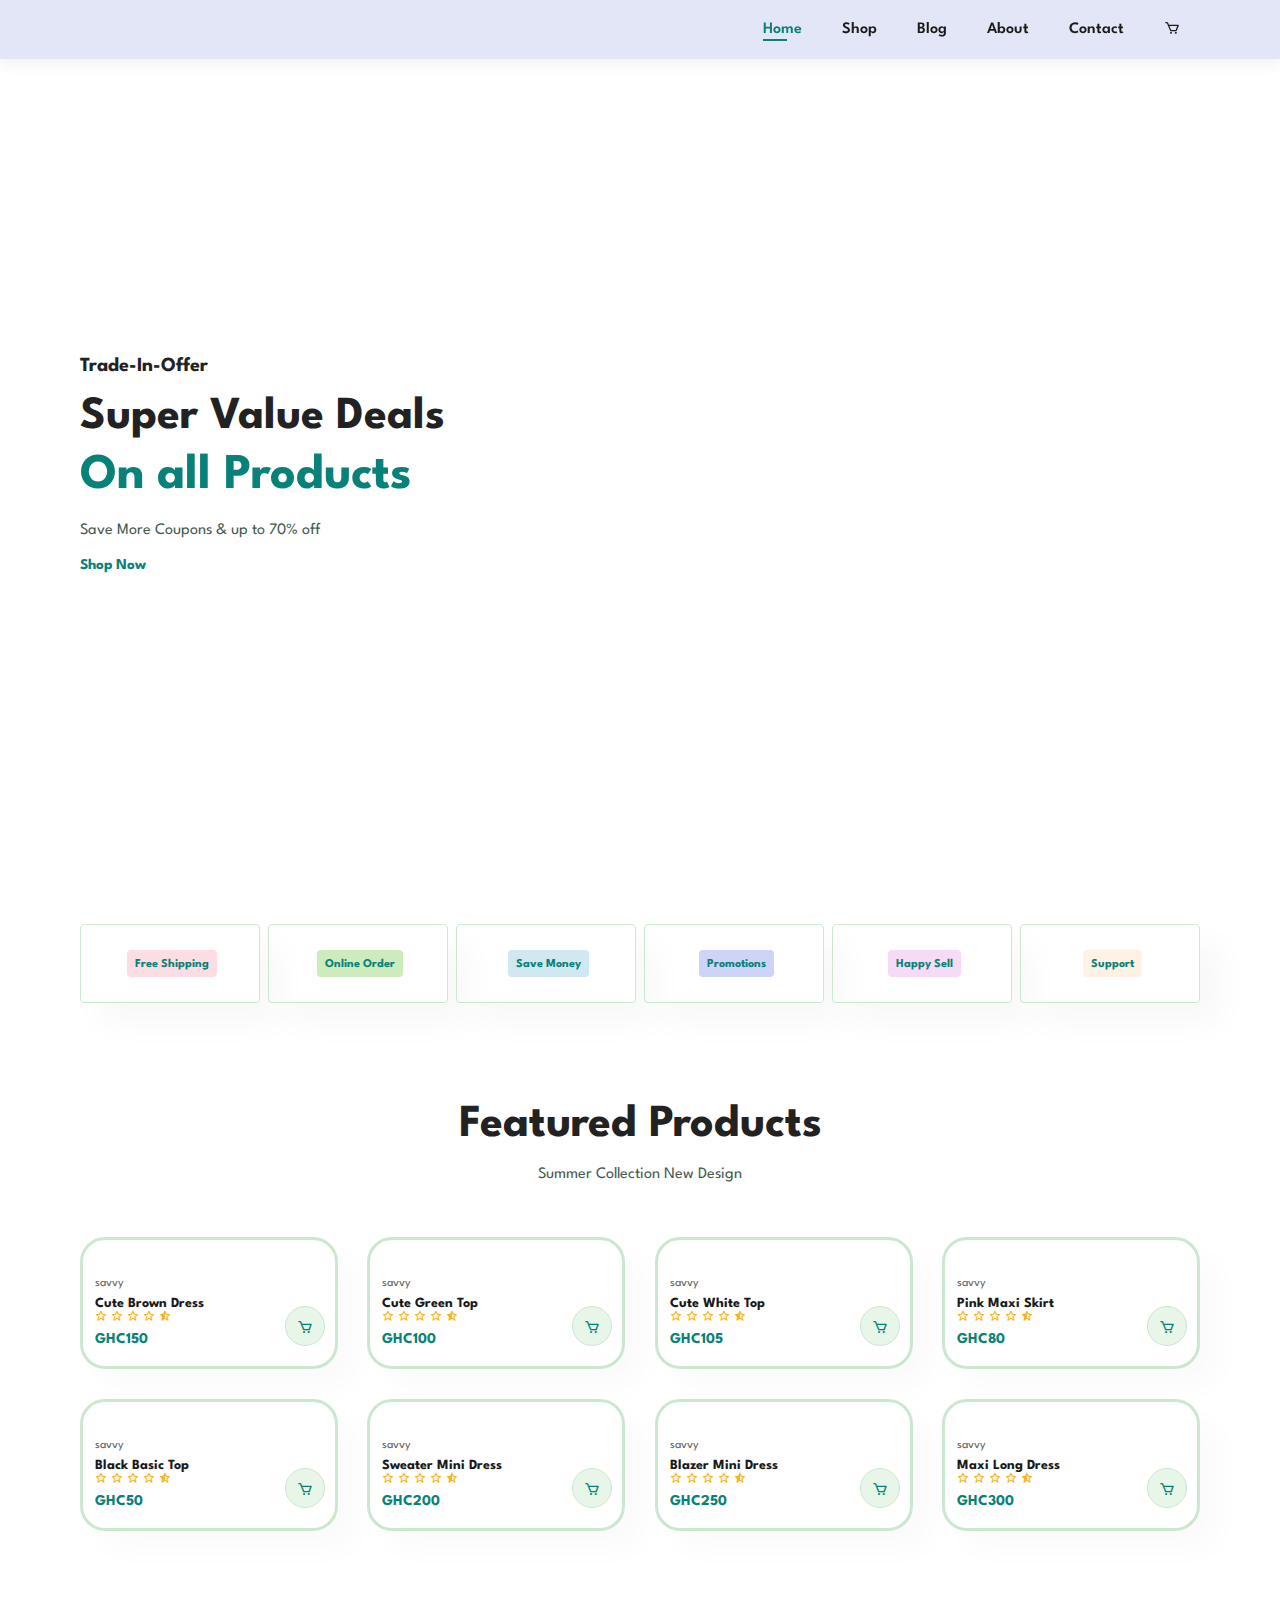
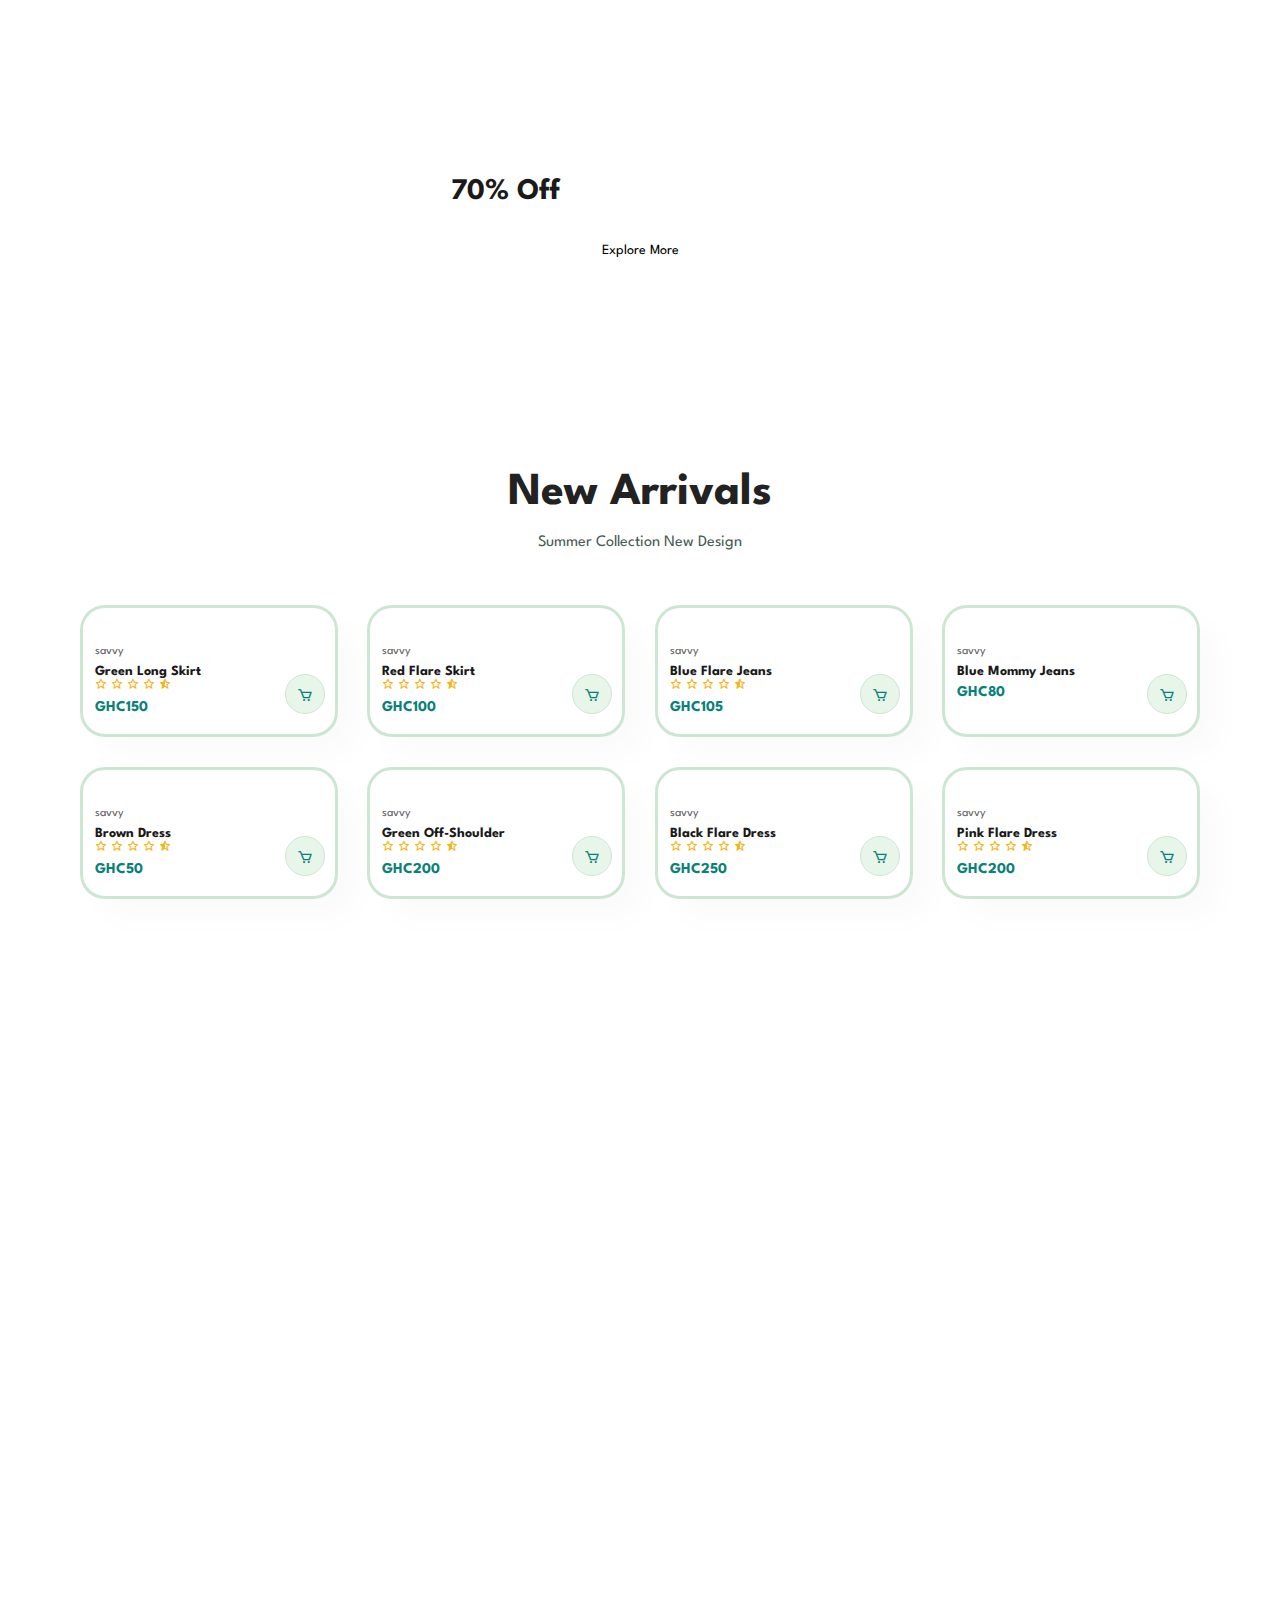
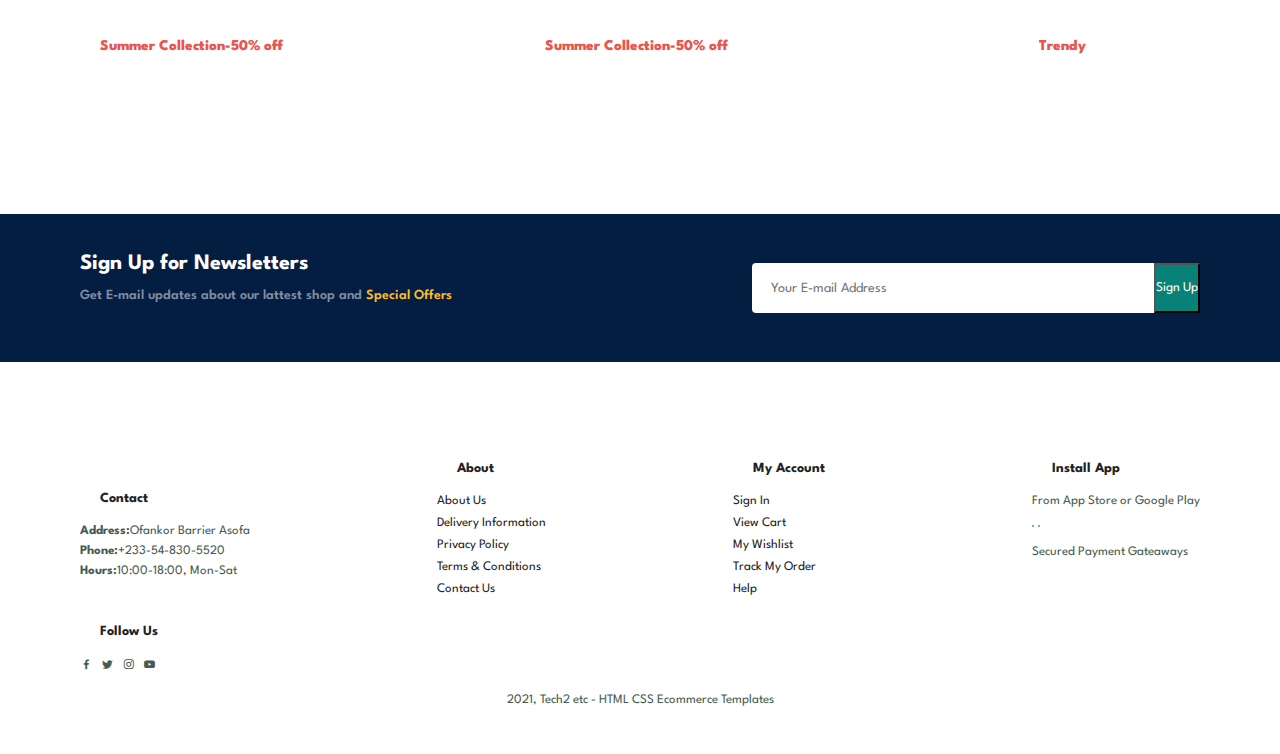
==== index.html @ 398e3341 "Add files via upload" ====
<!DOCTYPE html>
<html lang="en">
<head>
    <meta charset="UTF-8">
    <meta name="viewport" content="width=device-width, initial-scale=1.0">
    <title>Savvy Brand</title>
    <link rel="stylesheet" href="https://unpkg.com/boxicons@latest/css/boxicons.min.css">
    <link rel="stylesheet" href="style.css">
</head>

<body>

    <section id="header">
        <a href="#"><img src="img/logo/logo.png" class="logo" alt=""></a>

        <div>
            <ul id="navbar">
                <li><a class="active" href ="index.html">Home</a></li>
                <li><a href ="shop.html">Shop</a></li>
                <li><a href ="blog.html">Blog</a></li>
                <li><a href ="about.html">About</a></li>
                <li><a href ="contact.html">Contact</a></li>
                <li id="lg-bag"><a href ="cart.html"><i class="bx bx-cart"></i></a></li>
                <a href="#" id="close"><i class="bx bx-exit"></i></a>
            </ul>
        </div>
        <div id="mobile">
            <a href ="cart.html"><i class="bx bx-cart"></i></a>
            <i id="bar" class="bx bx-menu"></i>
        </div>
    </section>

    <section id="hero">
        <h4>Trade-In-Offer</h4>
        <h2>Super Value Deals</h2>
        <h1>On all Products</h1>
        <p>Save More Coupons & up to 70% off</p>
        <button>Shop Now</button>
    </section>

    <section id="feature" class="section-p1">
        <div class="fe-box">
            <img src="img/features/f1.png" alt="">
            <h6>Free Shipping</h6>
        </div>
        <div class="fe-box">
            <img src="img/features/f2.png" alt="">
            <h6>Online Order</h6>
        </div>
        <div class="fe-box">
            <img src="img/features/f3.png" alt="">
            <h6>Save Money</h6>
        </div>
        <div class="fe-box">
            <img src="img/features/f4.png" alt="">
            <h6>Promotions</h6>
        </div>
        <div class="fe-box">
            <img src="img/features/f5.png" alt="">
            <h6>Happy Sell</h6>
        </div>
        <div class="fe-box">
            <img src="img/features/f6.png" alt="">
            <h6>Support</h6>
        </div>
       
    </section>

    <section id="product1" class="section-p1">
        <h2>Featured Products</h2>
        <p>Summer Collection New Design</p>
        <div class="pro-container">
         <div class="pro">
            <img src="img/products/f1.jpg" alt="">
            <div class="des">
                <span>savvy</span>
                <h5>Cute Brown Dress</h5>
                <div class="rating">
                    <i class='bx bx-star'></i>
                    <i class='bx bx-star'></i>
                    <i class='bx bx-star'></i>
                    <i class='bx bx-star'></i>
                    <i class='bx bxs-star-half'></i>
                </div>
                <h4>GHC150</h4>
            </div>
            <a href="#"><i class="fal bx bx-cart cart"></i></a>
         </div>
         <div class="pro">
            <img src="img/products/f2.jpg" alt="">
            <div class="des">
                <span>savvy</span>
                <h5>Cute Green Top</h5>
                <div class="rating">
                    <i class='bx bx-star'></i>
                    <i class='bx bx-star'></i>
                    <i class='bx bx-star'></i>
                    <i class='bx bx-star'></i>
                    <i class='bx bxs-star-half'></i>
                </div>
                <h4>GHC100</h4>
            </div>
            <a href="#"><i class="fal bx bx-cart cart"></i></a>
         </div>   
         <div class="pro">
            <img src="img/products/f3.jpg" alt="">
            <div class="des">
                <span>savvy</span>
                <h5>Cute White Top</h5>
                <div class="rating">
                    <i class='bx bx-star'></i>
                    <i class='bx bx-star'></i>
                    <i class='bx bx-star'></i>
                    <i class='bx bx-star'></i>
                    <i class='bx bxs-star-half'></i>
                </div>
                <h4>GHC105</h4>
            </div>
            <a href="#"><i class="fal bx bx-cart cart"></i></a>
         </div>   
         <div class="pro">
            <img src="img/products/f4.jpg" alt="">
            <div class="des">
                <span>savvy</span>
                <h5>Pink Maxi Skirt</h5>
                <div class="rating">
                    <i class='bx bx-star'></i>
                    <i class='bx bx-star'></i>
                    <i class='bx bx-star'></i>
                    <i class='bx bx-star'></i>
                    <i class='bx bxs-star-half'></i>
                </div>
                <h4>GHC80</h4>
            </div>
            <a href="#"><i class="fal bx bx-cart cart"></i></a>
         </div>   
         <div class="pro">
            <img src="img/products/f5.jpg" alt="">
            <div class="des">
                <span>savvy</span>
                <h5>Black Basic Top</h5>
                <div class="rating">
                    <i class='bx bx-star'></i>
                    <i class='bx bx-star'></i>
                    <i class='bx bx-star'></i>
                    <i class='bx bx-star'></i>
                    <i class='bx bxs-star-half'></i>
                </div>
                <h4>GHC50</h4>
            </div>
            <a href="#"><i class="fal bx bx-cart cart"></i></a>
         </div>   
         <div class="pro">
            <img src="img/products/f6.jpg" alt="">
            <div class="des">
                <span>savvy</span>
                <h5>Sweater Mini Dress</h5>
                <div class="rating">
                    <i class='bx bx-star'></i>
                    <i class='bx bx-star'></i>
                    <i class='bx bx-star'></i>
                    <i class='bx bx-star'></i>
                    <i class='bx bxs-star-half'></i>
                </div>
                <h4>GHC200</h4>
            </div>
            <a href="#"><i class="fal bx bx-cart cart"></i></a>
         </div>   
         <div class="pro">
            <img src="img/products/f7.jpg" alt="">
            <div class="des">
                <span>savvy</span>
                <h5>Blazer Mini Dress</h5>
                <div class="rating">
                    <i class='bx bx-star'></i>
                    <i class='bx bx-star'></i>
                    <i class='bx bx-star'></i>
                    <i class='bx bx-star'></i>
                    <i class='bx bxs-star-half'></i>
                </div>
                <h4>GHC250</h4>
            </div>
            <a href="#"><i class="fal bx bx-cart cart"></i></a>
         </div>   
         <div class="pro">
            <img src="img/products/f8.jpg" alt="">
            <div class="des">
                <span>savvy</span>
                <h5>Maxi Long Dress</h5>
                <div class="rating">
                    <i class='bx bx-star'></i>
                    <i class='bx bx-star'></i>
                    <i class='bx bx-star'></i>
                    <i class='bx bx-star'></i>
                    <i class='bx bxs-star-half'></i>
                </div>
                <h4>GHC300</h4>
            </div>
            <a href="#"><i class="fal bx bx-cart cart"></i></a>
         </div>      
        </div>

    </section>

    <section id="banner" class="section-m1">
        <h4>Repair Service</h4>
        <h2>Up To <span>70% Off</span>- All Dresses & Accessories</h2>
        <button class="normal">Explore More</button>
    </section>


    <section id="product1" class="section-p1">
        <h2>New Arrivals</h2>
        <p>Summer Collection New Design</p>
        <div class="pro-container">
         <div class="pro">
            <img src="img/products/p9.jpg" alt="">
            <div class="des">
                <span>savvy</span>
                <h5>Green Long Skirt</h5>
                <div class="rating">
                    <i class='bx bx-star'></i>
                    <i class='bx bx-star'></i>
                    <i class='bx bx-star'></i>
                    <i class='bx bx-star'></i>
                    <i class='bx bxs-star-half'></i>
                </div>
                <h4>GHC150</h4>
            </div>
            <a href="#"><i class="fal bx bx-cart cart"></i></a>
         </div>
         <div class="pro">
            <img src="img/products/p10.jpg" alt="">
            <div class="des">
                <span>savvy</span>
                <h5>Red Flare Skirt</h5>
                <div class="rating">
                    <i class='bx bx-star'></i>
                    <i class='bx bx-star'></i>
                    <i class='bx bx-star'></i>
                    <i class='bx bx-star'></i>
                    <i class='bx bxs-star-half'></i>
                </div>
                <h4>GHC100</h4>
            </div>
            <a href="#"><i class="fal bx bx-cart cart"></i></a>
         </div>   
         <div class="pro">
            <img src="img/products/p11.jpg" alt="">
            <div class="des">
                <span>savvy</span>
                <h5>Blue Flare Jeans</h5>
                <div class="rating">
                    <i class='bx bx-star'></i>
                    <i class='bx bx-star'></i>
                    <i class='bx bx-star'></i>
                    <i class='bx bx-star'></i>
                    <i class='bx bxs-star-half'></i>
                </div>
                <h4>GHC105</h4>
            </div>
            <a href="#"><i class="fal bx bx-cart cart"></i></a>
         </div>   
         <div class="pro">
            <img src="img/products/p12.jpg" alt="">
            <div class="des">
                <span>savvy</span>
                <h5>Blue Mommy Jeans</h5>
                <div class="star">
                    <i class="fas fa-star"></i>
                    <i class="fas fa-star"></i>
                    <i class="fas fa-star"></i>
                    <i class="fas fa-star"></i>
                    <i class="fas fa-star"></i>
                </div>
                <h4>GHC80</h4>
            </div>
            <a href="#"><i class="fal bx bx-cart cart"></i></a>
         </div>   
         <div class="pro">
            <img src="img/products/p13.jpg" alt="">
            <div class="des">
                <span>savvy</span>
                <h5>Brown Dress</h5>
                <div class="rating">
                    <i class='bx bx-star'></i>
                    <i class='bx bx-star'></i>
                    <i class='bx bx-star'></i>
                    <i class='bx bx-star'></i>
                    <i class='bx bxs-star-half'></i>
                </div>
                <h4>GHC50</h4>
            </div>
            <a href="#"><i class="fal bx bx-cart cart"></i></a>
         </div>   
         <div class="pro">
            <img src="img/products/p14.jpg" alt="">
            <div class="des">
                <span>savvy</span>
                <h5>Green Off-Shoulder</h5>
                <div class="rating">
                    <i class='bx bx-star'></i>
                    <i class='bx bx-star'></i>
                    <i class='bx bx-star'></i>
                    <i class='bx bx-star'></i>
                    <i class='bx bxs-star-half'></i>
                </div>
                <h4>GHC200</h4>
            </div>
            <a href="#"><i class="fal bx bx-cart cart"></i></a>
         </div>   
         <div class="pro">
            <img src="img/products/p15.jpg" alt="">
            <div class="des">
                <span>savvy</span>
                <h5>Black Flare Dress</h5>
                <div class="rating">
                    <i class='bx bx-star'></i>
                    <i class='bx bx-star'></i>
                    <i class='bx bx-star'></i>
                    <i class='bx bx-star'></i>
                    <i class='bx bxs-star-half'></i>
                </div>
                <h4>GHC250</h4>
            </div>
            <a href="#"><i class="fal bx bx-cart cart"></i></a>
         </div>   
         <div class="pro">
            <img src="img/products/p16.jpg" alt="">
            <div class="des">
                <span>savvy</span>
                <h5>Pink Flare Dress</h5>
                <div class="rating">
                    <i class='bx bx-star'></i>
                    <i class='bx bx-star'></i>
                    <i class='bx bx-star'></i>
                    <i class='bx bx-star'></i>
                    <i class='bx bxs-star-half'></i>
                </div>
                <h4>GHC200</h4>
            </div>
            <a href="#"><i class="fal bx bx-cart cart"></i></a>
         </div>      
    <script src="script.js"></script>
        </section>

        <section id="sm-banner" class="section-p1">
            <div class="banner-box">
                <h4>Crazy Deals</h4>
                <h2>buy 1 get 1 free</h2>
                <span>The best clothes on sale</span>
                <button class="white">Learn More</button>
            </div>
            <div class="banner-box banner-box2">
                <h4>Spring/Summer</h4>
                <h2>upcoming Season </h2>
                <span>The best clothes on sale</span>
                <button class="white">Collection</button>
            </div>
        </section>

        <section id="banner3">
            <div class="banner-box">
                <h2>SEASONAL SALE </h2>
                <h3>Summer Collection-50% off</h3>     
            </div> 
            <div class="banner-box banner-box2">
                <h2>BEST CLOTHES ONLINE </h2>
                <h3>Summer Collection-50% off</h3>     
            </div> 
            <div class="banner-box banner-box3">
                <h2>NEW OUTFITS</h2>
                <h3>Trendy</h3>     
            </div> 
        </section>

        <section id="newsletter" class="section-p1 section-m1">
            <div class="newstext">
                <h4>Sign Up for Newsletters</h4>
                <p>Get E-mail updates about our lattest shop and <span>Special Offers</span>
                 </p>
            </div>
            <div class="form">
                <input type="text" placeholder="Your E-mail Address">
                <button class="">Sign Up</button>
            </div>
        </section>

        <footer class="section-p1">
            <div class="col">
                <img class="logo" src ="img/logo/logo.png" alt="">
                <h4>Contact</h4>
                <p><strong>Address:</strong>Ofankor Barrier Asofa</p>
                <p><strong>Phone:</strong>+233-54-830-5520</p>
                <p><strong>Hours:</strong>10:00-18:00, Mon-Sat</p>
                <div class="follow">
                    <h4>Follow Us</h4>
                    <div class="social-icon">
                        <a href="#"><i class='bx bxl-facebook'></i></a>
                        <a href="#"><i class='bx bxl-twitter'></i></a>
                        <a href="#"><i class='bx bxl-instagram'></i></a>
                        <a href="#"><i class='bx bxl-youtube'></i></a>
                    </div>
                </div>
            </div>

        <div class="col">
            <h4>About</h4>
            <a href="#">About Us</a>
            <a href="#">Delivery Information</a>
            <a href="#">Privacy Policy</a>
            <a href="#">Terms & Conditions</a>
            <a href="#">Contact Us</a>
        </div>

        <div class="col">
            <h4>My Account</h4>
            <a href="#">Sign In</a>
            <a href="#">View Cart</a>
            <a href="#">My Wishlist</a>
            <a href="#">Track My Order</a>
            <a href="#">Help</a>
        </div>

        <div class="col install">
            <h4>Install App</h4>
            <p>From App Store or Google Play</p>
            <div class="row">
                <img src="img/pay/app.jpg" alt="">
                <img src="img/pay/play.jpg" alt="">
            </div>
            <p>Secured Payment Gateaways</p>
            <img src="img/pay/pay.png" alt="">
        </div>

        <div class="copyright">
            <p>2021, Tech2 etc - HTML CSS Ecommerce Templates</p>
        </div>
     </footer>



        <script src="script.js"></script>
</body>

</html>
---- style.css ----
@import url('https://fonts.googleapis.com/css2?family=Spartan:wght@100;200;300;400;500;600;700;800;900&display=swap');
*{
    margin: 0;
    padding: 0;
    box-sizing: border-box;
    font-family: 'Spartan', sans-serif;
}

h1{
    font-size: 50px;
    line-height: 64px;
    color: #222;   
}

h2{
    font-size: 46px;
    line-height: 54px;
    color: #222;
}

h4{
    font-size: 20px;
    color: #222;
}

h6{
    font-weight: 700;
    font-size: 12px;
}

p{
    font-size: 16px;
    color: #465b52;
    margin: 15px 0 20px 0;
 }

 .section-p1 {
    padding: 40px 80px;
 }

 .section-m1 {
    margin: 40px 0;
 }

 button.normal{
   font-size: 14px;
   padding: 15px 30px;
   color: #000;
   background-color: #fff;
   border-radius: 4px;
   cursor: pointer;
   border: none;
   outline: none;
   transition: 0.2s;
 }


 button.white{
   font-size: 13px;
   padding: 11px 18px;
   color: #fff;
   background-color:transparent;
   cursor: pointer;
   border: 1px solid #fff;
   outline: none;
   transition: 0.2s;
 }

 body{
    width: 100%;
 }


 /* Header Start */

 #header{
    display: flex;
    align-items: center;
    justify-content: space-between;
    padding: 20px 80px;
   background-color: #E3E6F6;
   box-shadow: 0px 5px 15px rgba(0, 0, 0, 0.06);
   z-index: 999;
   position: sticky;
   top: 0;
   left: 0;
 }

 #navbar{
    display: flex;
    align-items: center;
    justify-content: center;
 }

 #navbar li{
    list-style: none;
    padding: 0 20px;
    position: relative;
 }

 #navbar li a{
   text-decoration: none;
   font-size: 16px;
   font-weight: 600;
   color: #1a1a1a;
   transition: 0.3s ease;
 }

 #navbar li a:hover,
 #navbar li a.active{
   color: #088178;
 }

 #navbar li a.active::after,
 #navbar li a:hover::after{
   content: "";
   width: 30%;
   height: 2px;
   background: #088178;
   position: absolute;
   bottom: -4px;
   left: 20px;
 }

 #mobile{
   display: none;
   align-items: center;
 }

 #close {
   display: none;
 }


 /* Home Page */
#hero{
   background-image: url("img/hero.png");
   height: 90vh;
   width: 100%;
   background-size: cover;
   background-position: top 25% right 0;
   padding: 0 80px;
   display: flex;
   flex-direction: column;
   align-items: flex-start;
   justify-content: center;
}

#hero h4{
   padding-bottom: 15px;
}

#hero h1{
   color: #088178;
}
#hero button{
   background-image: url("img/button.png");
   background-color: transparent;
   color: #088178;
   border: 0;
   background-repeat: no-repeat;
   cursor: pointer;
   font-weight: 700;
   font-size: 15px;
}

#feature{
   display: flex;
   align-items: center;
   justify-content: space-between;
   flex-wrap: wrap;
}

#feature .fe-box{
   width: 180px;
   text-align: center;
   padding: 25px 15px;
   box-shadow: 20px 20px 34px rgba(0, 0, 0, 0.03);
   border: 1px solid #cce7d0;
   border-radius: 4px;
   margin: 15px 0;
}

#feature .fe-box:hover{
   box-shadow: 10px 10px 54px rgba(70, 62, 221, 0.1); 
}
#feature .fe-box img{
   width: 100%;
   margin-bottom: 10px;
}
#feature .fe-box h6{
   display: inline-block;
   padding: 9px 8px 6px 8px;
   line-height: 1;
   border-radius: 4px;
   color: #088178;
   background-color: #fddde4;
}

 #feature .fe-box:nth-child(2) h6{
     background-color: #cdebbc;
 }

 #feature .fe-box:nth-child(3) h6{
   background-color: #d1e8f2;
 }

 #feature .fe-box:nth-child(4) h6{
   background-color:#cdd4f8;
 }

 #feature .fe-box:nth-child(5) h6{
   background-color:#f6dbf6;
 }

 #feature .fe-box:nth-child(6) h6{
   background-color:#fff2e5;
 }

 #product1{
   text-align: center;
 }

#product1 .pro-container{
   display: flex;
   justify-content: space-between;
   padding-top: 20px;
   flex-wrap: wrap;
}


#product1 .pro{
   width: 23%;
   min-width: 250px;
   padding: 10px 12px;
   border: solid #cce7d0;
   border-radius: 25px;
   cursor: pointer;
   box-shadow: 20px 20px 30px rgba(0, 0, 0, 0.02);
   margin: 15px 0;
   transition: 0.2s ease;
   position: relative;
}

#product .pro:hover{
   box-shadow: 20px 20px 30px rgba(0, 0, 0, 0.06);
}

#product1 .pro img{
   width: 100%;
   border-radius: 20px;
}

#product1 .pro .des{
   text-align: start;
   padding: 10px 0;
}

#product1 .pro .des span{
   color: #606063;
   font-size: 12px;
}

#product1 .pro .des h5{
   padding-top: 7px;
   color: #1a1a1a;
   font-size: 14px;
}

#product1 .pro .des i{
   font-size: 12px;
   color: rgb(243, 181, 25);
}

#product1 .pro .des h4{
   padding-top: 7px;
   font-size: 15px;
   font-weight: 700;
   color: #088178;
}

#product1 .pro .cart{
   width: 40px;
   height: 40px;
   line-height: 40px;
   border-radius: 50px;
   background-color: #e8f6ea;
   font-weight: 500;
   color: #088178;
   border: 1px solid #cce7d0;
   position: absolute;
   bottom: 20px;
   right: 10px;
}

#banner{
   display: flex;
   flex-direction: column;
   justify-content: center;
   align-items: center;
   text-align: center;
   background-image: url(img/banners/b1.jpg);
   width: 100%;
   height: 40vh;
   background-size: cover;
   background-position: center;
}

#banner h4{
   color: #fff;
   font-size: 16px;
}

#banner h2{
   color: #fff;
   font-size: 30px;
   padding: 10px 0;
}

#banner h2 span{
   color: #1a1a1a;
}

#banner button:hover{
   background: #088178;
   color: #fff;
}

#sm-banner{
   display: flex;
   justify-content: space-between;
   flex-wrap: wrap;
}

#sm-banner .banner-box{
   display: flex;
   flex-direction: column;
   justify-content: center;
   align-items: flex-start;
   background-image: url(img/banners/b2.jpg);
   min-width: 530px;
   height: 50vh;
   background-size: cover;
   background-position: center;
   padding: 30px;
}

#sm-banner .banner-box2{
   background-image: url(img/banners/b5.jpg); 
}

#sm-banner h4{
   color: #fff;
   font-size: 20px;
   font-weight: 300;
}

#sm-banner h2{
   color: #fff;
   font-size: 28px;
   font-weight: 800;
}

#sm-banner span{
   color: #fff;
   font-size: 14px;
   font-weight: 500;
   padding-bottom: 15px;
}

#sm-banner .banner-box:hover button{
background: #088178;
border: 1px solid #088178;
}

#banner3{
   display: flex;
   justify-content: space-between;
   flex-wrap: wrap;
   padding: 0 80px;
}


#banner3 .banner-box{
   display: flex;
   flex-direction: column;
   justify-content: center;
   align-items: flex-start;
   background-image: url(img/banners/b6.jpg);
   min-width: 30%px;
   height: 30vh;
   background-size: cover;
   background-position: center;
   padding: 20px;
   margin-bottom: 20px;
}

#banner3 .banner-box2{
   background-image: url(img/banners/b4.jpg);  
}

#banner3 .banner-box3{
   background-image: url(img/banners/b3.jpg);
}


#banner3 h2{
   color: #fff;
   font-weight: 900;
   font-size: 22px;
}

#banner3 h3{
   color: #ec544e;
   font-weight: 800;
   font-size: 15px;
}

#newsletter{
   display: flex;
   justify-content: space-between;
   flex-wrap: wrap;
   align-items: center;
   background-image: url(img/banners/b7.png);
   background-repeat: no-repeat;
   background-position: 20% 30%;
   background-color: #041e42;
}

#newsletter h4{
   font-size: 22px;
   font-weight: 700;
   color: #fff;
}

#newsletter p{
   font-size: 14px;
   font-weight: 600;
   color: #818ea0;
}

#newsletter p span{
   color: #ffbd27;
}

#newsletter .form{
   display: flex;
   width: 40%;
}

#newsletter input{
   height: 3.125rem;
   padding: 0 1.25em;
   font-size: 14px;
   width: 100%;
   border: 1px solid transparent;
   border-radius: 4px;
   outline: none;
   border-top-right-radius: 0;
   border-bottom-right-radius: 0;
}

#newsletter button{
   background-color: #088178;
   color: #fff;
   white-space: nowrap;
   border-top-left-radius: 0;
   border-bottom-left-radius: 0;
}

footer {
   display: flex;
   flex-wrap: wrap;
   justify-content: space-between;
}

footer .col{
   display: flex;
   flex-direction: column;
   align-items: flex-start;
   margin-bottom: 20px;
}

footer .logo{
   margin-bottom: 30px;
}

footer h4{
   font-size: 14px;
   padding: 20px;
}

footer p{
   font-size: 13px;
   margin: 0 0 8px 0;
}

footer a{
   font-size: 13px;
   text-decoration: none;
   color: #222;
   margin-bottom: 10px;
}

footer .follow{
   margin-top: 20px;
}

footer .follow i {
   color: #465b52;
   padding-right: 4px;
   cursor: pointer;
}

footer .install .row img{
   border: 1px solid #088178;
   border-radius: 6px;
}

footer .install img{
   margin: 10px 0 15px 0;
}

footer .follow i:hover,
footer a:hover {
   color: #088178;
}

footer .copyright{
   width: 100%;
   text-align: center;
}




 /* Shop Page */
#page-header{
   background-image: url(img/banners/b8.jpg);
   width: 100%;
   height: 40vh;
   background-size: cover;
   display: flex;
   justify-content: center;
   text-align: center;
   flex-direction: column;
   padding: 14px;
}

#page-header h2,
#page-header p{
   color: #fff;
}

#pagination {
   text-align: center;
}

#pagination a{
   text-decoration: none;
   background-color: #088178;
   padding: 15px 20px;
   border-radius: 4px;
   color: #fff;
   font-weight: 600;
}

#pagination a i{
   font-size: 16px;
   font-weight: 600;
}



 /* Single Product */

 #prodetails{
   display: flex;
   margin-top: 20px;
 }

 #prodetails .single-pro-image{
   width: 40%;
   margin-right: 50px;
 }

 .small-img-group{
   display: flex;
   justify-content: space-between;
 }

 .small-img-col{
   flex-basis: 24%;
   cursor: pointer;
 }

 #prodetails .single-pro-details{
   width: 50%;
   padding: 30px;
 }

 #prodetails .single-pro-details h4{
   padding: 40px 0 20px 0;
 }
 #prodetails .single-pro-details h2{
   font-size: 26px;
 }

 #prodetails .single-pro-details select{
   display: block;
   padding: 5px 10px;
   margin-bottom: 10px;
 }

 #prodetails .single-pro-details input{
   width: 50px;
   height: 47px;
   padding-left: 10px;
   font-size: 16px;
   margin-right: 10px;
 }

 #prodetails .single-pro-details input:focus{
   outline: none;
 }

 #prodetails .single-pro-details button{
   background-color: #088178;
   color: #fff;
 }

 #prodetails .single-pro-details span{
   line-height: 25px;
 }



 /* Blog Page */
#page-header.blog-header{
   background-image: url(img/banners/b9.jpg);
}

#blog {
   padding: 150px 150px 0 150px;
}

#blog .blog-box {
   display: flex;
   align-items: center;
   width: 100%;
   position: relative;
   padding-bottom: 90px;
}

#blog .blog-img{
   width: 50%;
   margin-right: 50px;
}

#blog img{
   width: 100%;
   height: 300px;
   object-fit: cover;
}

#blog .blog-details {
   width: 50%;
}

#blog .blog-details a{
   text-decoration: none;
   font-size: 11px;
   color: #000;
   font-weight: 700;
   position: relative;
   transition: 0.3s;
}

#blog .blog-details a::after{
   content: "";
   width: 50px;
   height: 1px;
   background-color: #000;
   position: absolute;
   top: 4px;
   right: -60px;
}

#blog .blog-details a:hover{
   color: #088178;
}

#blog .blog-details a:hover:after{
   background-color: #088178;
}

#blog .blog-box h1{
   position: absolute;
   top: -40px;
   left: 0;
   font-size: 70px;
   font-weight: 700;
   color: #c9cbce;
   z-index: -9;
}







 /* About Page */

 #page-header.about-header{
   background-image: url(img/banners/b10.jpg);
 }

 #about-head{
   display: flex;
   align-items: center;
 }

 #about-head img{
   width: 50%;
   height: auto;
 }

 #about-head div{
   padding-left: 40px;
 }

 #about-app{
   text-align: center;
 }

 #about-app .video{
   width: 70%;
   height: 100%;
   margin-top: 30px auto 0 auto;
 }

 #about-app .video video{
   width: 100%;
   height: 100%;
   border-radius: 20px;
 }


 /* Contact Page */

 #contact-details {
   display: flex;
   align-items: center;
   justify-content: space-between;
 }

 #contact-details .details{
   width: 40%;
 }

 #contact-details .details span,
 #form-details form span{
   font-size: 12px;
 }

 #contact-details .details h2,
 #form-details form h2{
   font-size: 26px;
   line-height: 35px;
   padding: 20px 0;
 }

 #contact-details .details h2{
   font-size: 16px;
   padding-bottom: 15px;
 }

 #contact-details .details li{
   list-style: none;
   display: flex;
   padding: 10px 0;
 }

 #contact-details .details li i{
   font-size: 12px;
   padding-right: 22px;
 }

 #contact-details .details li p{
   margin: 0;
   font-size: 14px;
 }

 #contact-details .map{
   width: 55%;
   height: 400px;
 }

 #contact-details .map iframe{
   width: 100%;
   height: 100%;
 }

 #form-details{
   display: flex;
   justify-content: space-between;
   margin: 30px;
   padding: 80px;
   border: 1px solid #e1e1e1;
 }

 #form-details form{
   width: 65%;
   display: flex;
   flex-direction: column;
   align-items: flex-start;
 }

 #form-details form input,
 #form-details form textarea{
   width: 100%;
   padding: 12px 15px;
   outline: none;
   margin-bottom: 20px;
   border: 1px solid #e1e1e1;
 }

 #form-details form button{
   background-color: #088178;
   color: #fff;
 }

 #form-details .people div{
   padding-bottom: 25px;
   display: flex;
   align-items: flex-start;
 }

 #form-details .people div img{
   width: 65px;
   height: 65px;
   object-fit: cover;
   margin-bottom: 15px;

 }

 #form-details .people div p{
   margin: 0;
   font-size: 13px;
   line-height: 25px;
 }

 #form-details .people div p span{
   display: block;
   font-size: 16px;
   font-weight: 600;
   color: #000;
 }



 /* Cart Page*/

#cart {
   overflow-x: auto;
}

#cart table{
   width: 100%;
   border-collapse: collapse;
   table-layout: fixed;
   white-space: nowrap;
}

#cart table img{
   width: 70px;
}

#cart table td:nth-child(1){
   width: 100px;
   text-align: center;
}
#cart table td:nth-child(2){
   width: 150px;
   text-align: center;
}
#cart table td:nth-child(3){
   width: 250px;
   text-align: center;
}
#cart table td:nth-child(4),
#cart table td:nth-child(5),
#cart table td:nth-child(6){
   width: 150px;
   text-align: center;
}

#cart table td:nth-child(5) input{
   width: 70px;
   padding: 10px 5px 10px 15px;
}

#cart table thead {
   border: 1px solid #e2e9e1;
   border-left: none;
   border-right: none;
}

#cart table thead td{
   font-weight: 700;
   text-transform: uppercase;
   font-size: 13px;
   padding: 18px 0;
}

#cart table tbody tr td {
   padding-top: 15px;
}

#cart table tbody td {
   font-size: 13px;
}

#cart-add{
   display: flex;
   flex-wrap: wrap;
   justify-content: space-between;
}

#coupon{
   width: 50%;
   margin-bottom: 30px;
}


#coupon h3,
#subtotal h3{
   padding-bottom: 15px;
}
#coupon input{
   padding: 10px 20px;
   outline: none;
   width: 60%;
   margin-right: 10px;
   border: 1px solid #e2e9e1;
}

#coupon button,
#subtotal button{
   background-color: #088178;
   color: #fff;
   padding: 12px 20px;
}
#subtotal{
   width: 50%;
   margin-bottom: 30px;
   border: 1px solid #e2e9e1;
   padding: 30px;
}

#subtotal table{
   border-collapse: collapse;
   width: 100%;
   margin-bottom: 20px; 
}

#subtotal table td{
   border: 1px solid #e2e9e1;
   padding: 10px;
   font-size: 13px;
}



 /* Start Media Query*/

  @media (max-width:799px) {
   .section-p1 {
      padding: 40px 40px;
  }
   #navbar {
      display: flex;
      flex-direction: column;
      align-items: flex-start;
      justify-content: flex-start;
      position: fixed;
      top: 0;
      right: -300px;
      height: 100vh;
      width: 300px;
      background-color: #E3E6F3;
      box-shadow: 0 40px 60px rgba(0, 0, 0, 0.1);
      padding: 80px 0 0 10px;
      transition: 0.3s;
   }
   #navbar.active{
      right: 0px;
   }
   #navbar li{
      margin-bottom: 25px;
   }
   #mobile{
      display: flex;
      align-items: center;
    }

    #mobile i{
      color: #1a1a1a;
      font-size: 24px;
      padding-left: 20px;
    }
    #close {
      display: initial;
      position: absolute;
      top: 30px;
      left: 30px;
      color: #222;
      font-size: 24px;
    }
    #lg-bag{
      display: none;
    }

    #hero {
      height: 70vh;
      padding: 0 80px;
      background-position: top 30% right 30%;  
    }
    
    #feature {  
      justify-content: center; 
  }

  #feature .fe-box { 
   margin: 15px 15px;
}

#product1 .pro-container {
   justify-content: center;  
}

#product1 .pro { 
   margin: 15px;
}

#banner {  
   height: 20vh; 
}

#sm-banner .banner-box { 
   min-width: 100%;
   height: 30vh;  
}

#banner3 {
   padding: 0 40px;
}

#banner3 .banner-box {
    width: 28%px;  
}

#newsletter .form {  
   width: 70%;
}

/* Contact Page*/

#form-details {  
   padding: 40px;
}
#form-details form {
   width: 50%;
}



  }

  @media (max-width: 477px) {
   .section-p1 {
      padding: 20px;
  }
   #header {
      padding: 10px 30px;
  }
  h1 {
   font-size: 38px;
}
  h2 {
   font-size: 32px;  
}
  #hero {
   padding: 0 20px;
   background-position: 55%;
}
#feature {
   justify-content: space-between;
}
#feature .fe-box {
   width: 155px; 
   margin: 0 0 15px 0;
}
#product1 .pro {
   width: 100%;
}
#banner {
   height: 40vh;
}
#sm-banner .banner-box {
   height: 40vh;
}
#sm-banner .banner-box2 {
  margin-top: 20px;
}
#banner3 {
   padding: 0 20px;
}
#banner3 .banner-box {
   width: 100%px;
}
#newsletter {
  padding: 40px 20px;
}
#newsletter .form {
   width: 100%;
}
footer .copyright {
   text-align: start;
}

/* Single Product */
#prodetails {
   display: flex;
   flex-direction: column;
}
#prodetails .single-pro-image {
   width: 100%;
   margin-right: 0px;
}
#prodetails .single-pro-details {
   width: 100%;   
}

 /* Blog Page */

 #blog {
   padding: 100px 20px 0 20px;
}
 #blog .blog-box {
   display: flex;
   flex-direction: column;
   align-items: flex-start;
}
#blog .blog-img {
   width: 100%;
   margin-right: 0px;
   margin-bottom: 30px;
}
#blog .blog-details {
   width: 100%;
}

/* About Page */

#about-head {  
   flex-direction: column;
}
#about-head img {
   width: 100%;
   margin-bottom: 20px;
}
#about-head div {
   padding-left: 0px;
}
#about-app .video {
   width: 100%;
}

/* Contact Page*/

#contact-details {
   flex-direction: column;
}
#contact-details .details {
   width: 100%;
   margin-bottom: 30px;
}
#contact-details .map {
   width: 100%;
}
#form-details {
   margin: 10px;
   padding: 30px;
   flex-wrap: wrap;
}
#form-details form {
   width: 100%;
   margin-bottom: 30px;
}
/* Cart Page*/
#cart-add {
   flex-direction: column;
}
#coupon {
   width: 100%;
}
#subtotal {
   width: 100%;
   padding: 20px;
}

  }
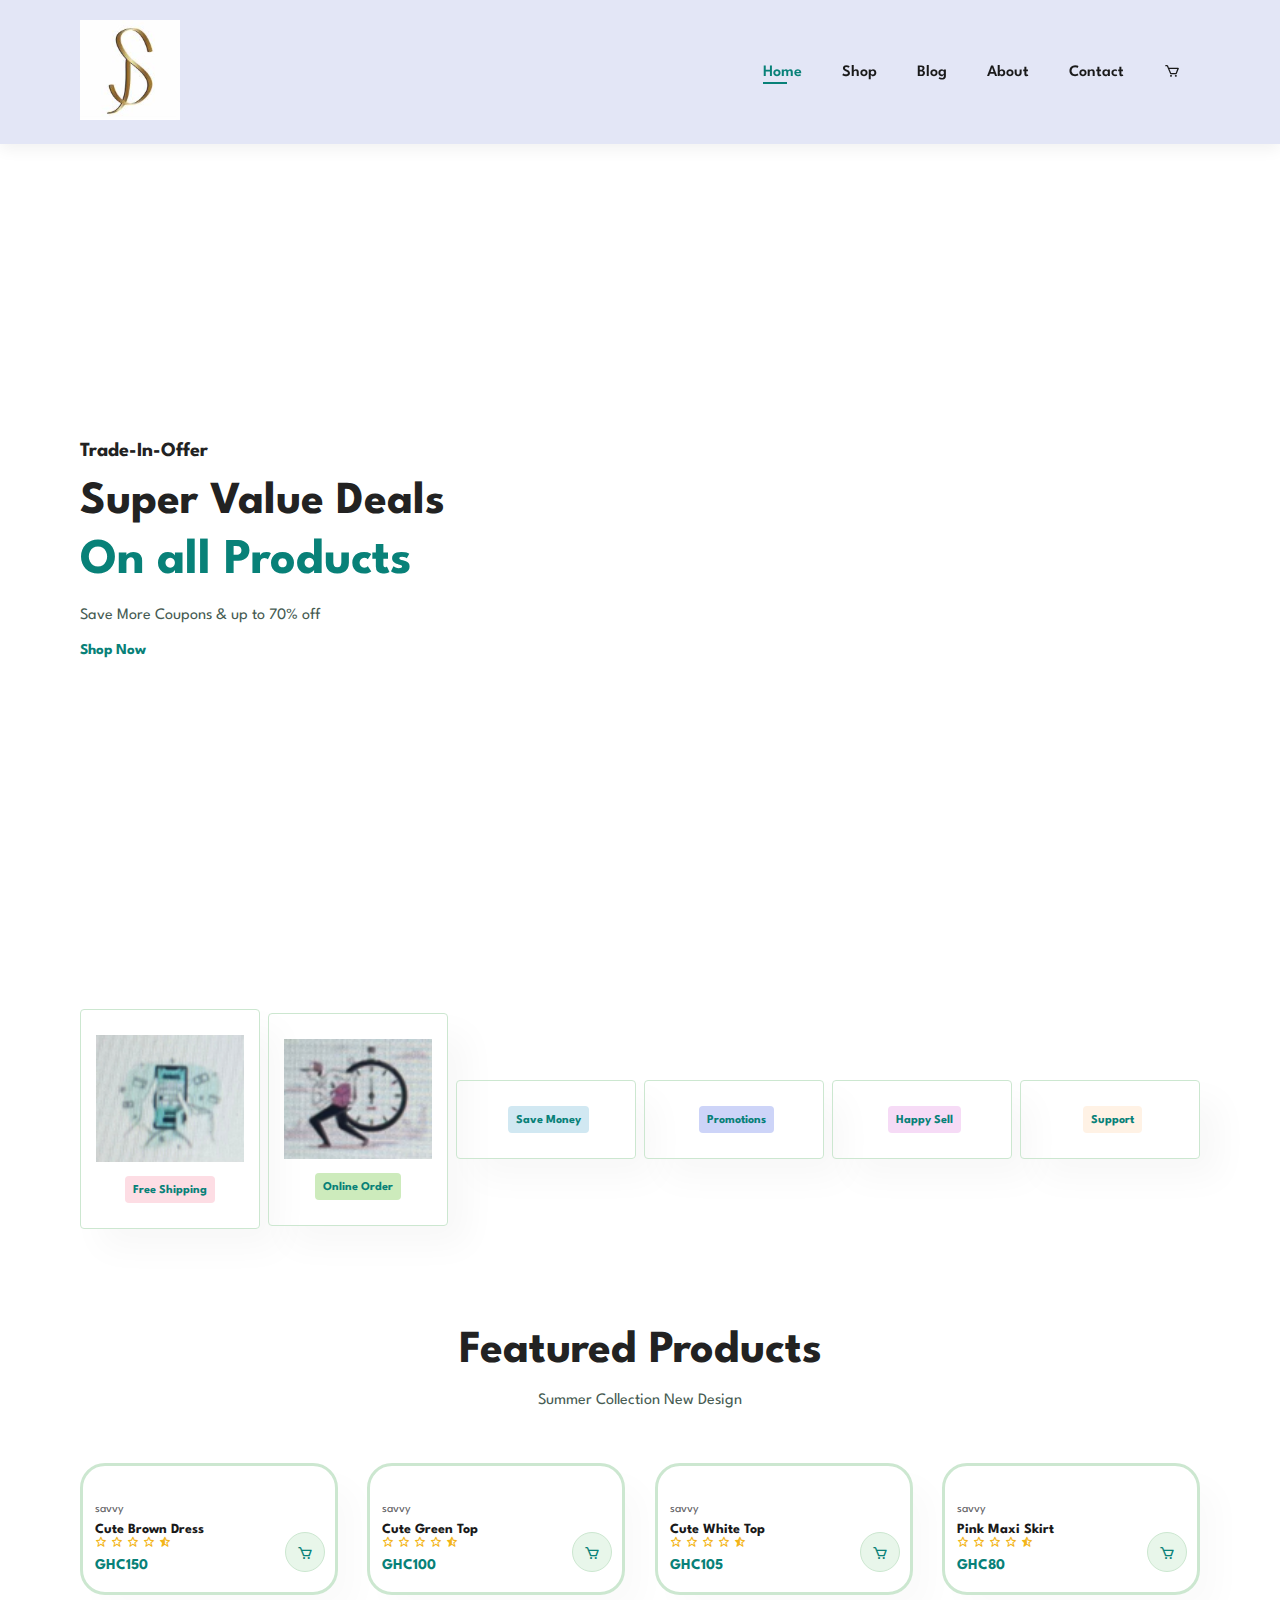
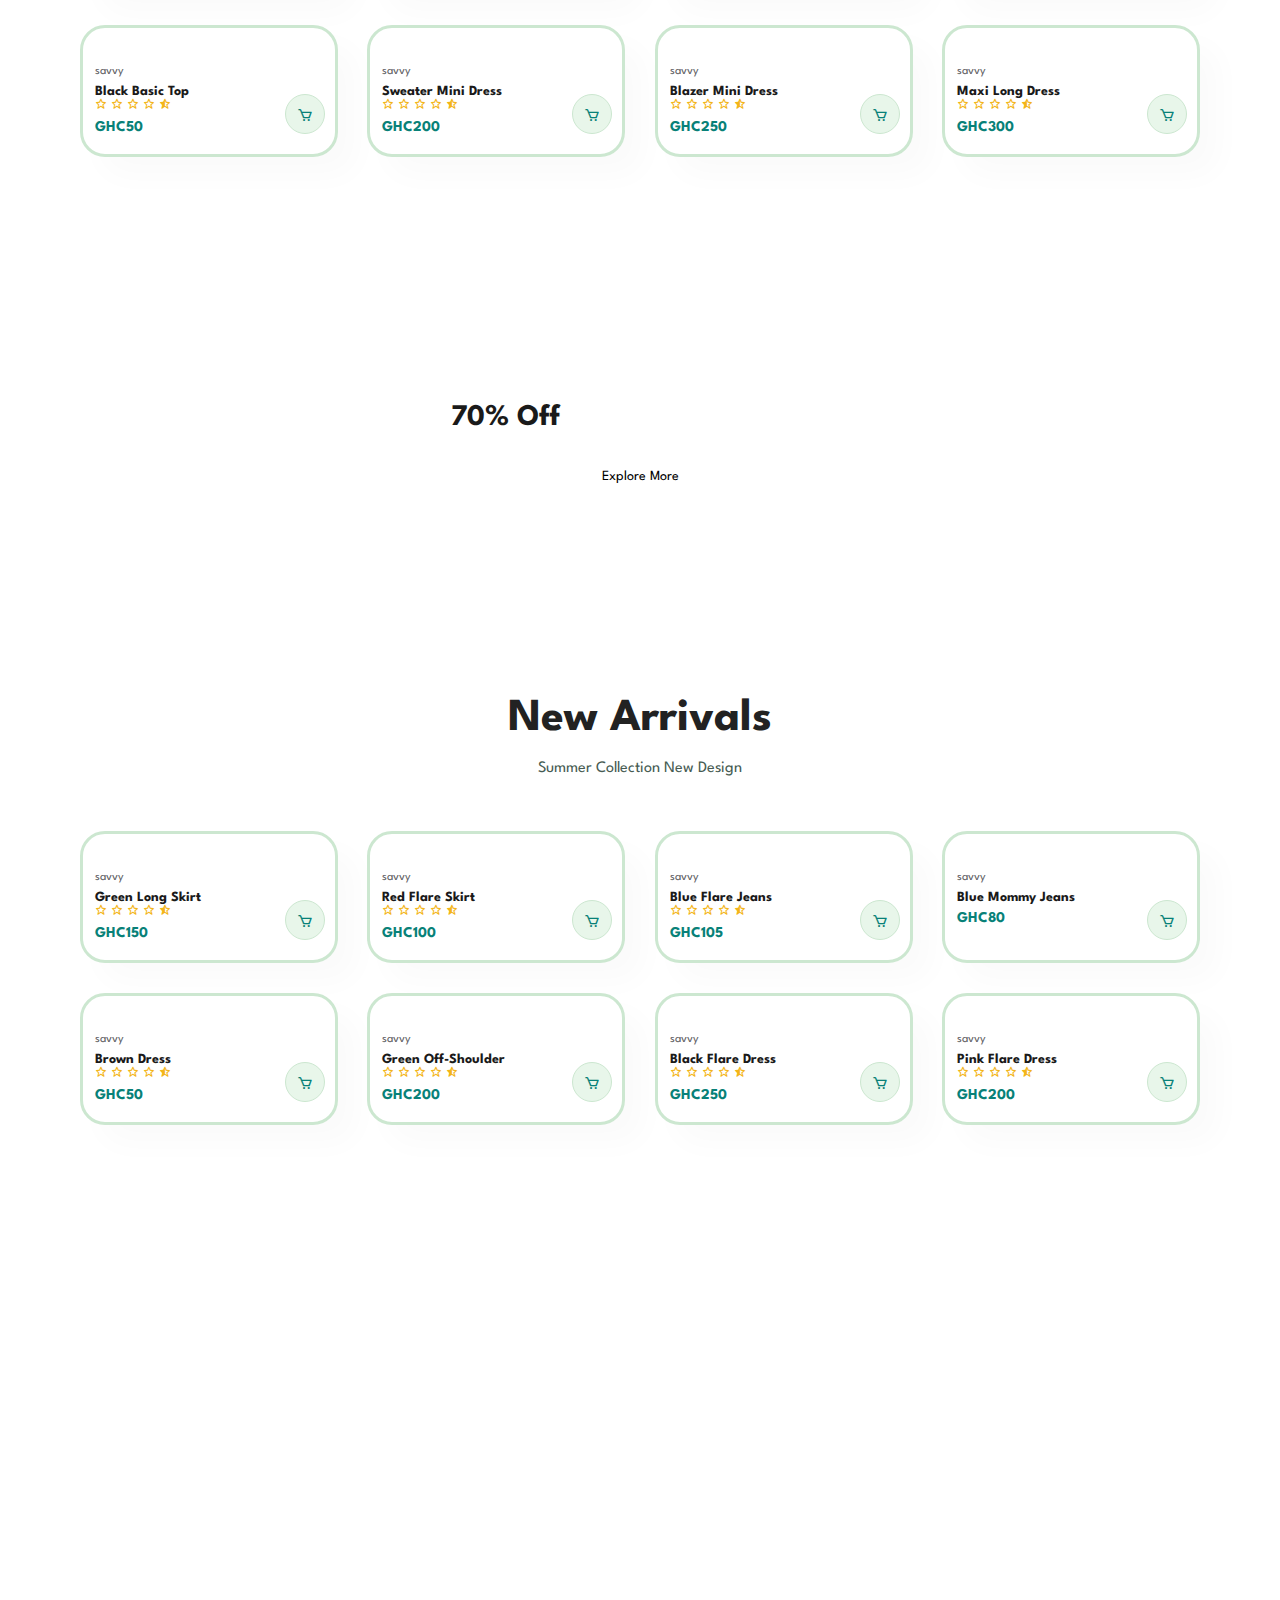
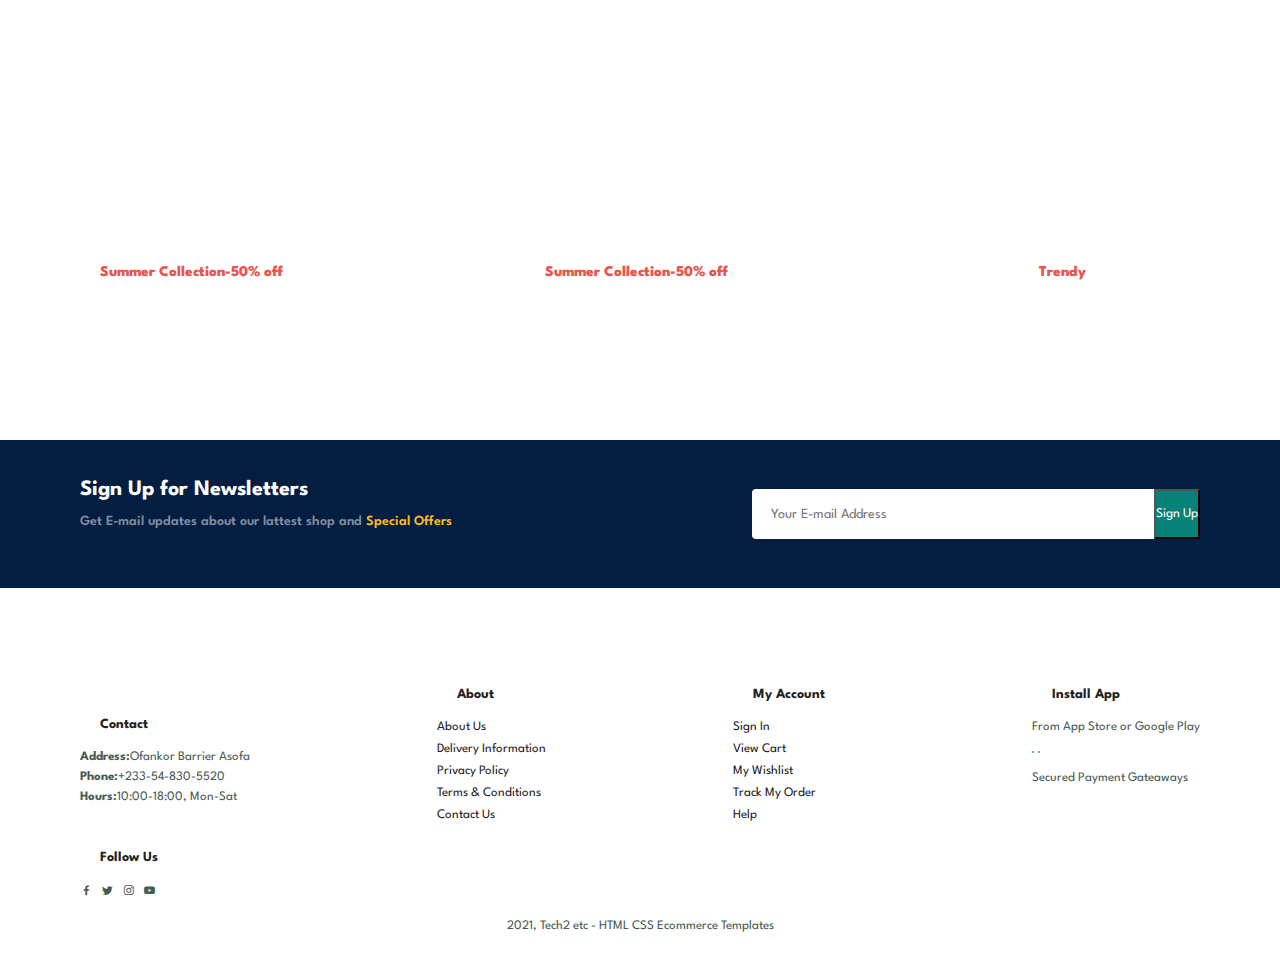
==== commit f2e556a3: "Update index.html" ====
--- a/index.html
+++ b/index.html
@@ -11,7 +11,7 @@
 <body>
 
     <section id="header">
-        <a href="#"><img src="img/logo/logo.png" class="logo" alt=""></a>
+        <a href="#"><img src="logo.png" class="logo" alt=""></a>
 
         <div>
             <ul id="navbar">
@@ -40,11 +40,11 @@
 
     <section id="feature" class="section-p1">
         <div class="fe-box">
-            <img src="img/features/f1.png" alt="">
+            <img src="f1.png" alt="">
             <h6>Free Shipping</h6>
         </div>
         <div class="fe-box">
-            <img src="img/features/f2.png" alt="">
+            <img src="f2.png" alt="">
             <h6>Online Order</h6>
         </div>
         <div class="fe-box">
@@ -447,4 +447,4 @@
 
 
 
-   +   
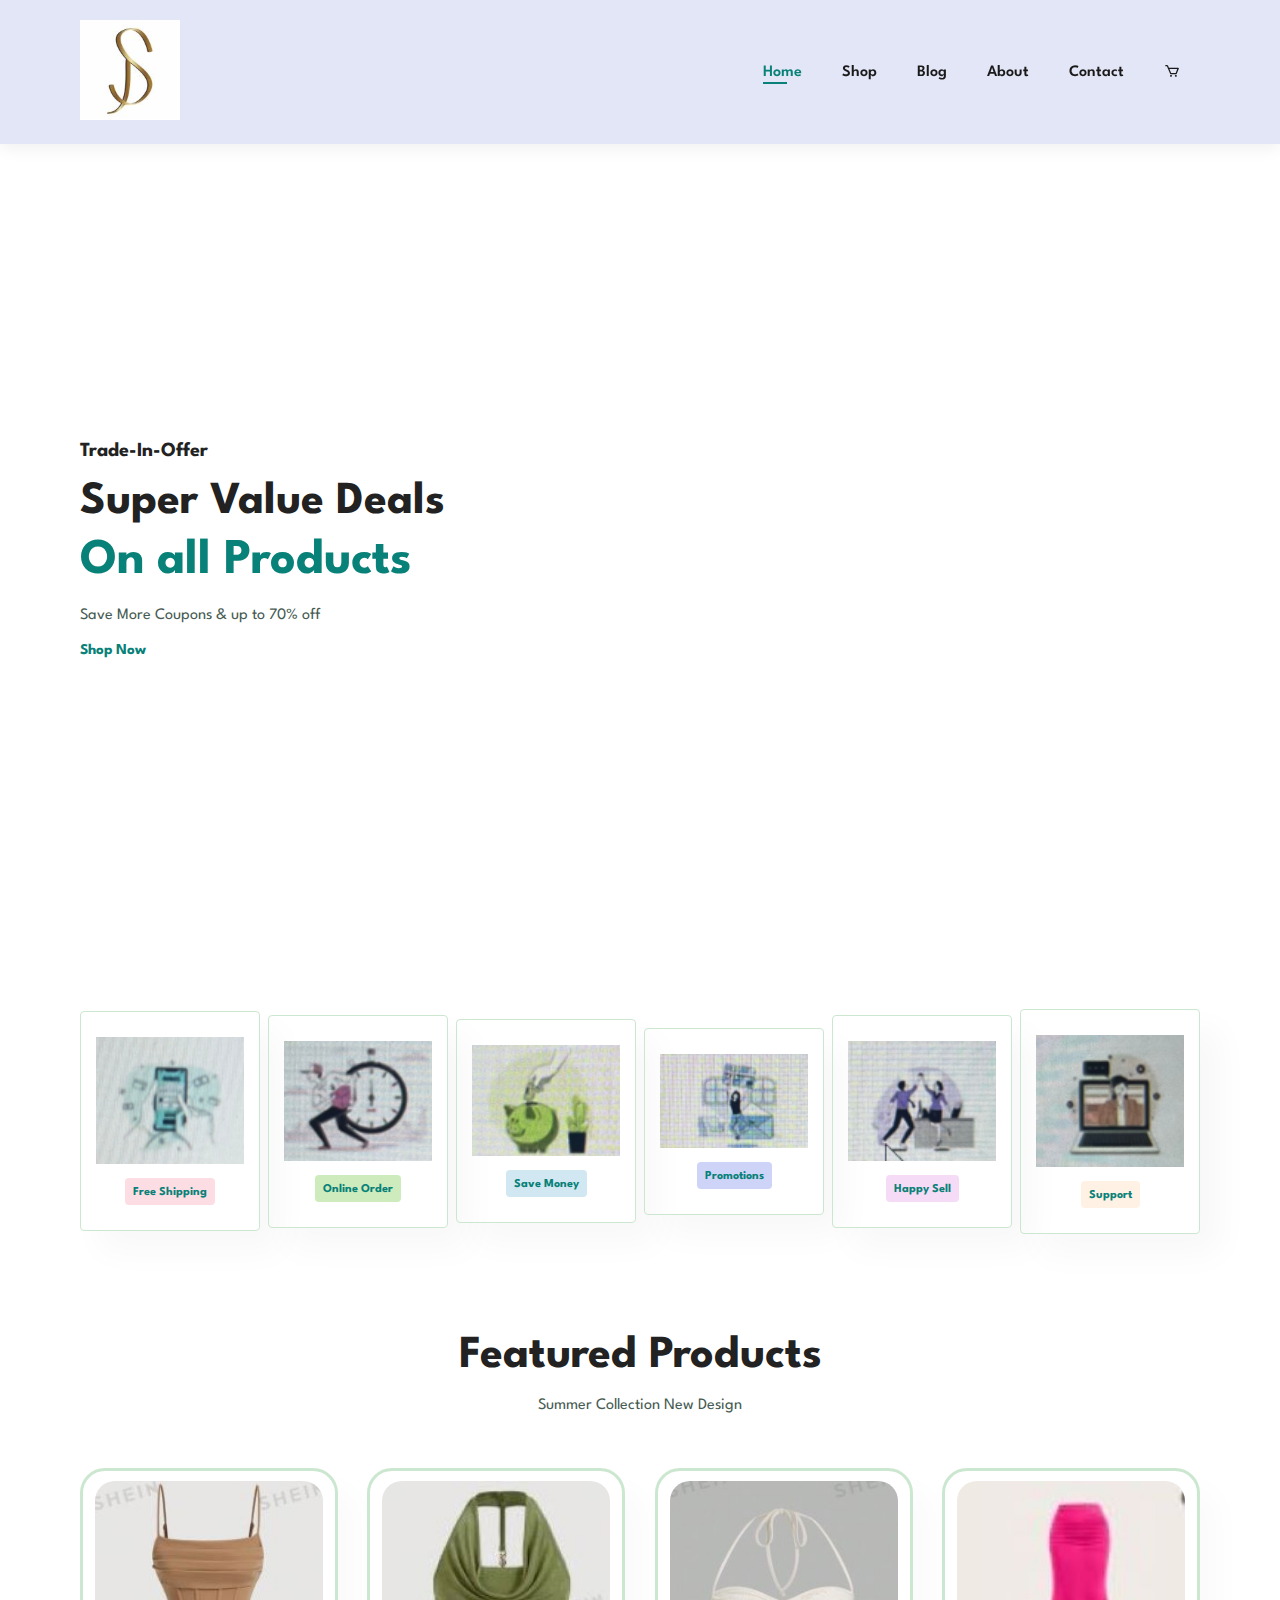
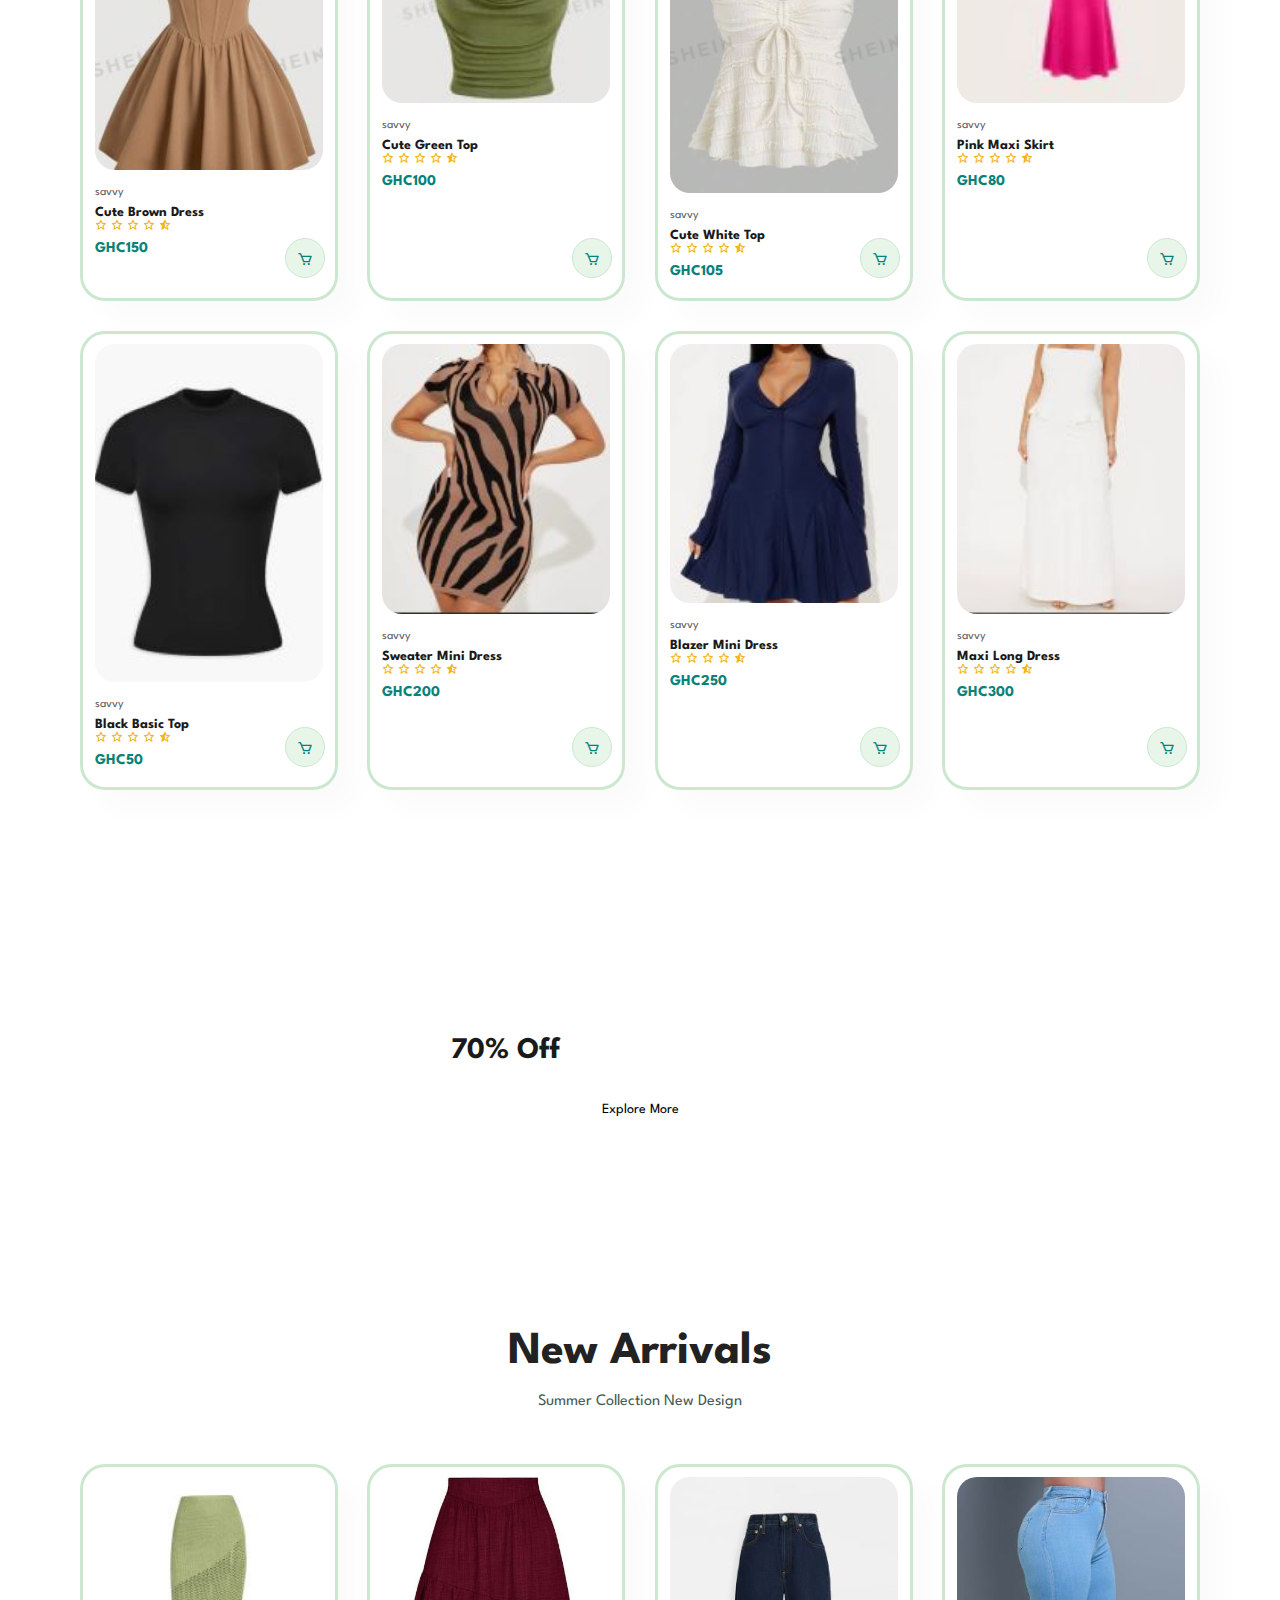
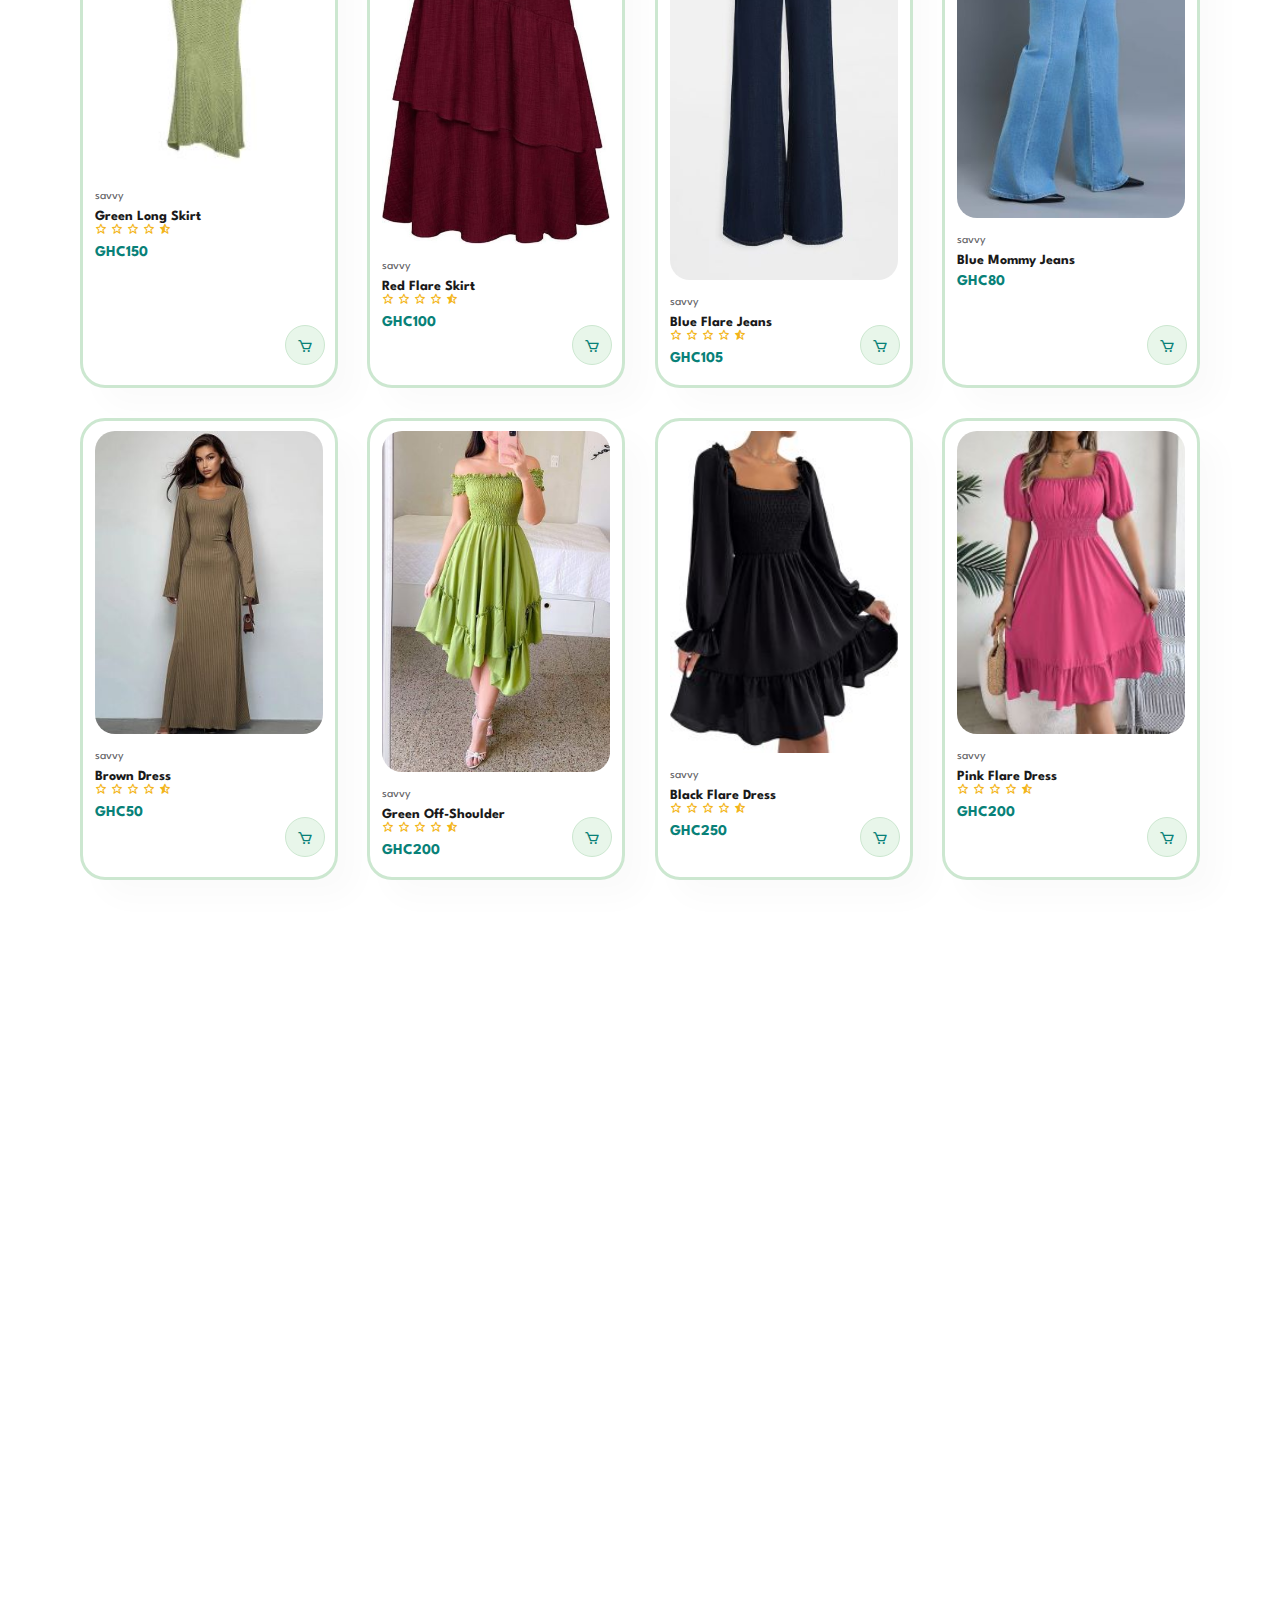
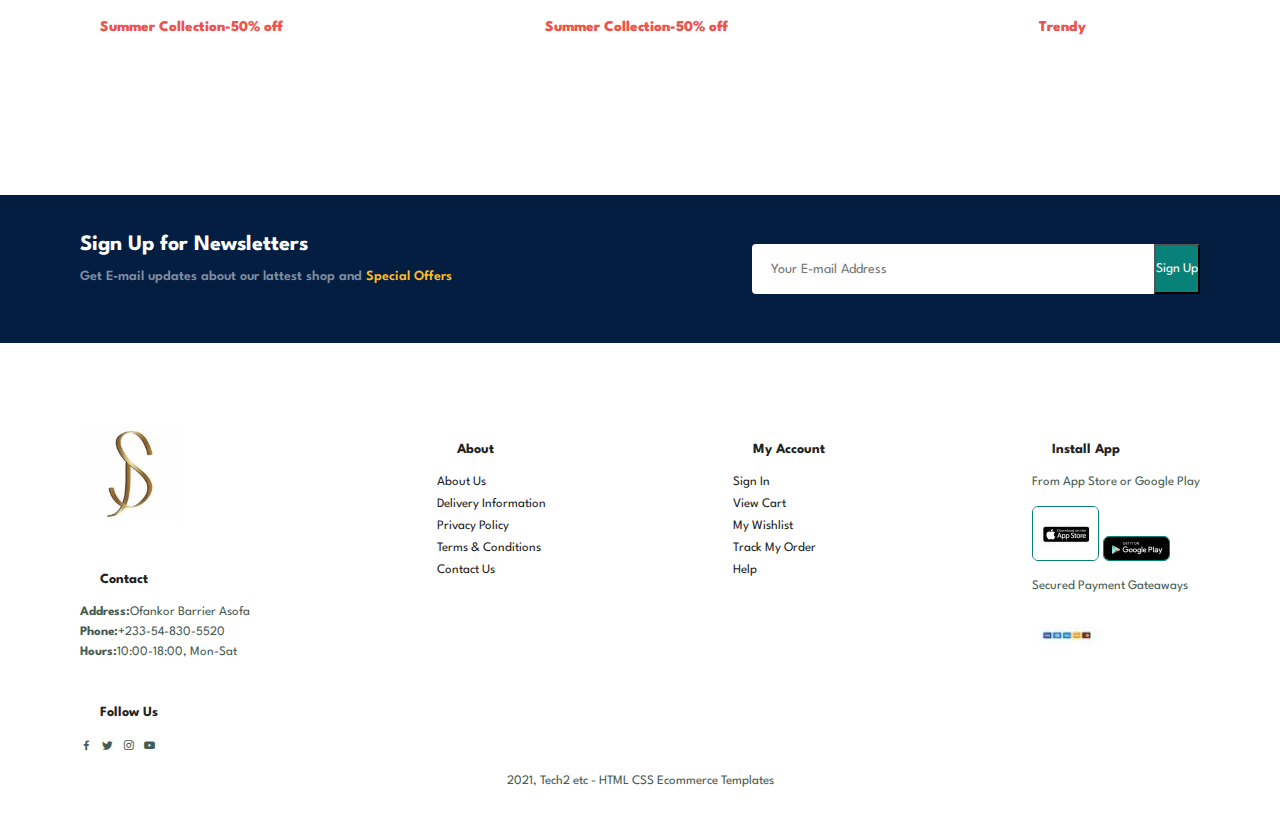
==== commit 4b6236a8: "Update index.html" ====
--- a/index.html
+++ b/index.html
@@ -48,19 +48,19 @@
             <h6>Online Order</h6>
         </div>
         <div class="fe-box">
-            <img src="img/features/f3.png" alt="">
+            <img src="f3.png" alt="">
             <h6>Save Money</h6>
         </div>
         <div class="fe-box">
-            <img src="img/features/f4.png" alt="">
+            <img src="f4.png" alt="">
             <h6>Promotions</h6>
         </div>
         <div class="fe-box">
-            <img src="img/features/f5.png" alt="">
+            <img src="/f5.png" alt="">
             <h6>Happy Sell</h6>
         </div>
         <div class="fe-box">
-            <img src="img/features/f6.png" alt="">
+            <img src="f6.png" alt="">
             <h6>Support</h6>
         </div>
        
@@ -71,7 +71,7 @@
         <p>Summer Collection New Design</p>
         <div class="pro-container">
          <div class="pro">
-            <img src="img/products/f1.jpg" alt="">
+            <img src="f1.jpg" alt="">
             <div class="des">
                 <span>savvy</span>
                 <h5>Cute Brown Dress</h5>
@@ -87,7 +87,7 @@
             <a href="#"><i class="fal bx bx-cart cart"></i></a>
          </div>
          <div class="pro">
-            <img src="img/products/f2.jpg" alt="">
+            <img src="f2.jpg" alt="">
             <div class="des">
                 <span>savvy</span>
                 <h5>Cute Green Top</h5>
@@ -103,7 +103,7 @@
             <a href="#"><i class="fal bx bx-cart cart"></i></a>
          </div>   
          <div class="pro">
-            <img src="img/products/f3.jpg" alt="">
+            <img src="f3.jpg" alt="">
             <div class="des">
                 <span>savvy</span>
                 <h5>Cute White Top</h5>
@@ -119,7 +119,7 @@
             <a href="#"><i class="fal bx bx-cart cart"></i></a>
          </div>   
          <div class="pro">
-            <img src="img/products/f4.jpg" alt="">
+            <img src="f4.jpg" alt="">
             <div class="des">
                 <span>savvy</span>
                 <h5>Pink Maxi Skirt</h5>
@@ -135,7 +135,7 @@
             <a href="#"><i class="fal bx bx-cart cart"></i></a>
          </div>   
          <div class="pro">
-            <img src="img/products/f5.jpg" alt="">
+            <img src="f5.jpg" alt="">
             <div class="des">
                 <span>savvy</span>
                 <h5>Black Basic Top</h5>
@@ -151,7 +151,7 @@
             <a href="#"><i class="fal bx bx-cart cart"></i></a>
          </div>   
          <div class="pro">
-            <img src="img/products/f6.jpg" alt="">
+            <img src="f6.jpg" alt="">
             <div class="des">
                 <span>savvy</span>
                 <h5>Sweater Mini Dress</h5>
@@ -167,7 +167,7 @@
             <a href="#"><i class="fal bx bx-cart cart"></i></a>
          </div>   
          <div class="pro">
-            <img src="img/products/f7.jpg" alt="">
+            <img src="f7.jpg" alt="">
             <div class="des">
                 <span>savvy</span>
                 <h5>Blazer Mini Dress</h5>
@@ -183,7 +183,7 @@
             <a href="#"><i class="fal bx bx-cart cart"></i></a>
          </div>   
          <div class="pro">
-            <img src="img/products/f8.jpg" alt="">
+            <img src="f8.jpg" alt="">
             <div class="des">
                 <span>savvy</span>
                 <h5>Maxi Long Dress</h5>
@@ -214,7 +214,7 @@
         <p>Summer Collection New Design</p>
         <div class="pro-container">
          <div class="pro">
-            <img src="img/products/p9.jpg" alt="">
+            <img src="p9.jpg" alt="">
             <div class="des">
                 <span>savvy</span>
                 <h5>Green Long Skirt</h5>
@@ -230,7 +230,7 @@
             <a href="#"><i class="fal bx bx-cart cart"></i></a>
          </div>
          <div class="pro">
-            <img src="img/products/p10.jpg" alt="">
+            <img src="p10.jpg" alt="">
             <div class="des">
                 <span>savvy</span>
                 <h5>Red Flare Skirt</h5>
@@ -246,7 +246,7 @@
             <a href="#"><i class="fal bx bx-cart cart"></i></a>
          </div>   
          <div class="pro">
-            <img src="img/products/p11.jpg" alt="">
+            <img src="p11.jpg" alt="">
             <div class="des">
                 <span>savvy</span>
                 <h5>Blue Flare Jeans</h5>
@@ -262,7 +262,7 @@
             <a href="#"><i class="fal bx bx-cart cart"></i></a>
          </div>   
          <div class="pro">
-            <img src="img/products/p12.jpg" alt="">
+            <img src="p12.jpg" alt="">
             <div class="des">
                 <span>savvy</span>
                 <h5>Blue Mommy Jeans</h5>
@@ -278,7 +278,7 @@
             <a href="#"><i class="fal bx bx-cart cart"></i></a>
          </div>   
          <div class="pro">
-            <img src="img/products/p13.jpg" alt="">
+            <img src="p13.jpg" alt="">
             <div class="des">
                 <span>savvy</span>
                 <h5>Brown Dress</h5>
@@ -294,7 +294,7 @@
             <a href="#"><i class="fal bx bx-cart cart"></i></a>
          </div>   
          <div class="pro">
-            <img src="img/products/p14.jpg" alt="">
+            <img src="p14.jpg" alt="">
             <div class="des">
                 <span>savvy</span>
                 <h5>Green Off-Shoulder</h5>
@@ -310,7 +310,7 @@
             <a href="#"><i class="fal bx bx-cart cart"></i></a>
          </div>   
          <div class="pro">
-            <img src="img/products/p15.jpg" alt="">
+            <img src="p15.jpg" alt="">
             <div class="des">
                 <span>savvy</span>
                 <h5>Black Flare Dress</h5>
@@ -326,7 +326,7 @@
             <a href="#"><i class="fal bx bx-cart cart"></i></a>
          </div>   
          <div class="pro">
-            <img src="img/products/p16.jpg" alt="">
+            <img src="p16.jpg" alt="">
             <div class="des">
                 <span>savvy</span>
                 <h5>Pink Flare Dress</h5>
@@ -388,7 +388,7 @@
 
         <footer class="section-p1">
             <div class="col">
-                <img class="logo" src ="img/logo/logo.png" alt="">
+                <img class="logo" src ="logo.png" alt="">
                 <h4>Contact</h4>
                 <p><strong>Address:</strong>Ofankor Barrier Asofa</p>
                 <p><strong>Phone:</strong>+233-54-830-5520</p>
@@ -426,11 +426,11 @@
             <h4>Install App</h4>
             <p>From App Store or Google Play</p>
             <div class="row">
-                <img src="img/pay/app.jpg" alt="">
-                <img src="img/pay/play.jpg" alt="">
+                <img src="app.jpg" alt="">
+                <img src="play.jpg" alt="">
             </div>
             <p>Secured Payment Gateaways</p>
-            <img src="img/pay/pay.png" alt="">
+            <img src="pay.png" alt="">
         </div>
 
         <div class="copyright">
